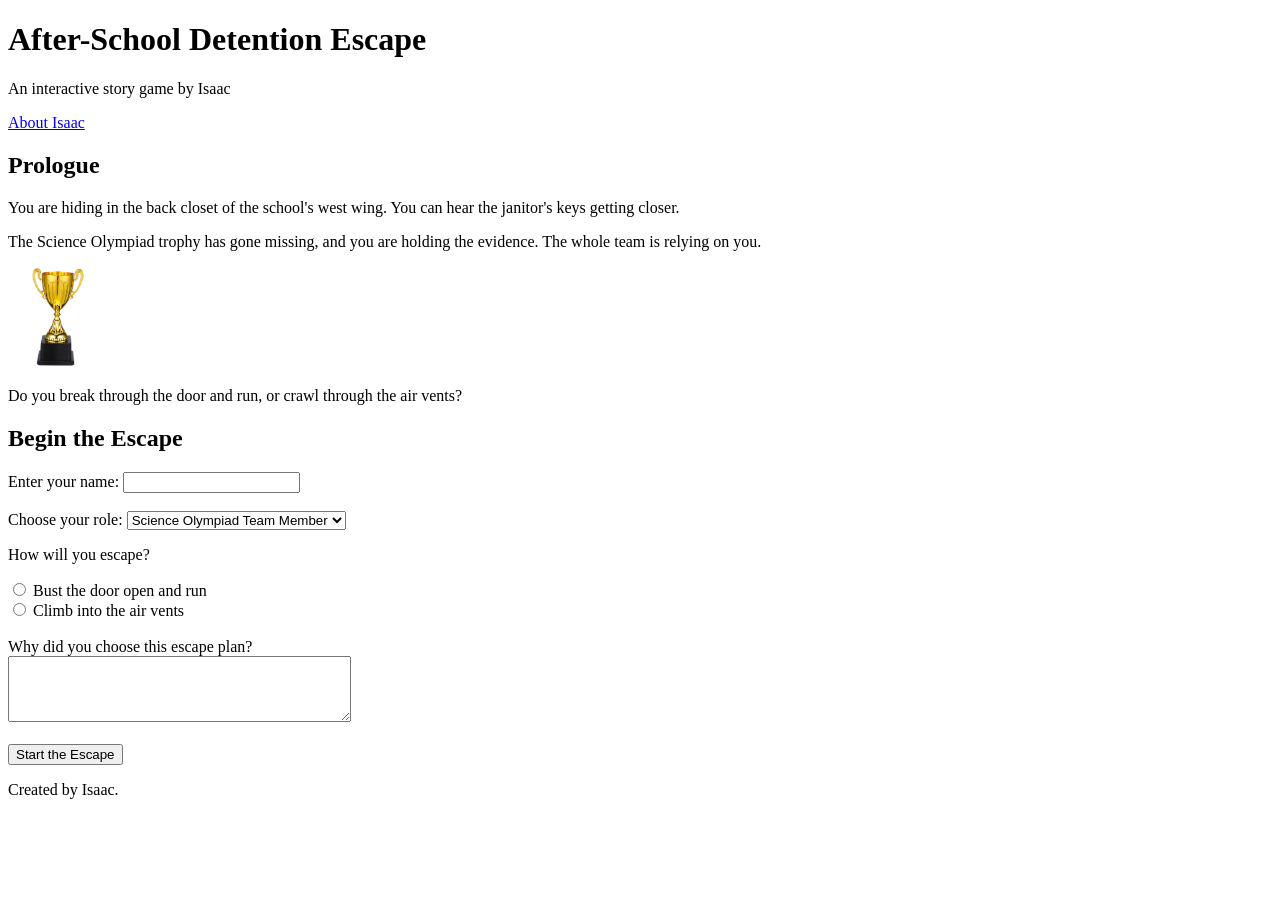
==== index.html @ 241b313b "Game Template" ====
<!DOCTYPE html>
<html lang="en">
<head>
    <meta charset="UTF-8">
    <meta name="viewport" content="width=device-width, initial-scale=1.0">
    <title>After-School Detention Escape</title>
</head>

<body>
    <header>
        <h1>After-School Detention Escape</h1>
        <p>An interactive story game by Isaac</p>

        <a href="aboutme.html">About Isaac</a>
    </header>

    <main>
        <h2>Prologue</h2>

        <p>
            You are hiding in the back closet of the school's west wing.
            You can hear the janitor's keys getting closer.
        </p>

        <p>
            The Science Olympiad trophy has gone missing, and you are holding
            the evidence. The whole team is relying on you.
        </p>
        <img src="Trophy.jpg" alt="Science Olympiad Trophy" width="100">

        <p>
            Do you break through the door and run, or crawl through the air vents?
        </p>
        

        <h2>Begin the Escape</h2>

        <form action="game.html" method="get">
            <label for="name">Enter your name:</label>
            <input type="text" id="name" name="name" required>

            <br><br>

            <label for="role">Choose your role:</label>
            <select id="role" name="role">
                <option value="team-member">Science Olympiad Team Member</option>
                <option value="leader">Team Leader</option>
                <option value="helper">Team Helper</option>
            </select>

            <p>How will you escape?</p>

            <input type="radio" id="door" name="escape" value="door" required>
            <label for="door">Bust the door open and run</label>

            <br>

            <input type="radio" id="vents" name="escape" value="vents">
            <label for="vents">Climb into the air vents</label>

            <br><br>

            <label for="reason">Why did you choose this escape plan?</label>
            <br>
            <textarea id="reason" name="reason" rows="4" cols="40"></textarea>

            <br><br>

            <button type="submit">Start the Escape</button>
        </form>
    </main>

    <footer>
        <p>Created by Isaac.</p>
    </footer>
</body>
</html>
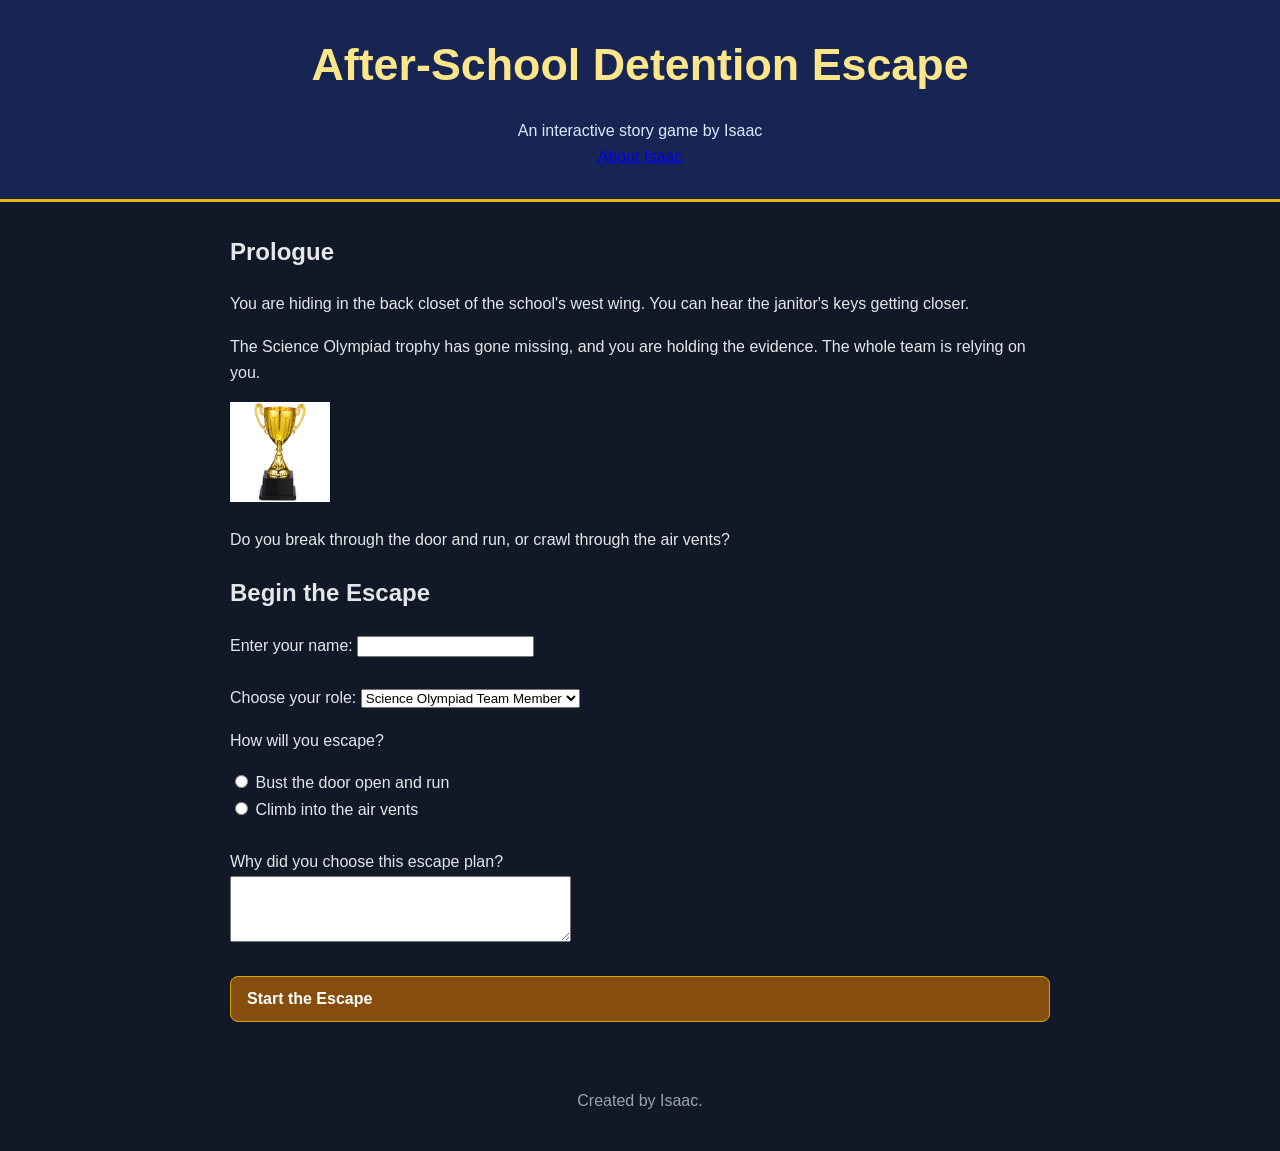
==== commit 53656322: "real game" ====
--- a/index.html
+++ b/index.html
@@ -1,9 +1,11 @@
 <!DOCTYPE html>
 <html lang="en">
+
 <head>
     <meta charset="UTF-8">
     <meta name="viewport" content="width=device-width, initial-scale=1.0">
     <title>After-School Detention Escape</title>
+    <link rel="stylesheet" href="style.css">
 </head>
 
 <body>
@@ -31,7 +33,7 @@
         <p>
             Do you break through the door and run, or crawl through the air vents?
         </p>
-        
+
 
         <h2>Begin the Escape</h2>
 
@@ -74,4 +76,5 @@
         <p>Created by Isaac.</p>
     </footer>
 </body>
+
 </html>
--- a/style.css
+++ b/style.css
@@ -0,0 +1,150 @@
+* {
+    box-sizing: border-box;
+}
+
+body {
+    margin: 0;
+    min-height: 100vh;
+    background: #111827;
+    color: #e5e7eb;
+    font-family: Arial, Helvetica, sans-serif;
+    line-height: 1.65;
+}
+
+header {
+    padding: 28px 18px;
+    text-align: center;
+    background: #172554;
+    border-bottom: 3px solid #eab308;
+}
+
+header h1 {
+    margin: 0;
+    color: #fde68a;
+    font-size: clamp(1.8rem, 5vw, 2.8rem);
+}
+
+header p {
+    margin-bottom: 0;
+    color: #dbeafe;
+}
+
+main {
+    width: min(820px, 92%);
+    margin: 30px auto;
+}
+
+.status-panel {
+    display: flex;
+    justify-content: space-between;
+    flex-wrap: wrap;
+    gap: 12px;
+    padding: 12px 20px;
+    margin-bottom: 20px;
+    background: #1f2937;
+    border: 1px solid #374151;
+    border-radius: 10px;
+}
+
+.status-panel p {
+    margin: 0;
+}
+
+.status-panel strong {
+    color: #fde68a;
+}
+
+.story-panel {
+    padding: clamp(20px, 5vw, 36px);
+    background: #1f2937;
+    border: 1px solid #4b5563;
+    border-left: 5px solid #eab308;
+    border-radius: 12px;
+    box-shadow: 0 12px 35px #00000030;
+}
+
+.eyebrow {
+    color: #facc15;
+    font-size: 0.8rem;
+    font-weight: bold;
+    letter-spacing: 0.16em;
+}
+
+#scene-title {
+    margin-top: 0;
+    color: #fde68a;
+    font-size: clamp(1.5rem, 4vw, 2rem);
+}
+
+#character-name {
+    color: #93c5fd;
+    font-size: 1rem;
+}
+
+#scene-text {
+    white-space: pre-line;
+    font-size: 1.08rem;
+}
+
+.choices {
+    display: grid;
+    gap: 12px;
+    margin-top: 25px;
+}
+
+button {
+    width: 100%;
+    padding: 13px 16px;
+    border: 1px solid #d4a800;
+    border-radius: 8px;
+    background: #854d0e;
+    color: #fff;
+    font-size: 1rem;
+    font-weight: bold;
+    text-align: left;
+    cursor: pointer;
+    transition: background 0.15s ease;
+}
+
+button:hover {
+    background: #a16207;
+}
+
+button:focus-visible {
+    outline: 3px solid #fde68a;
+    outline-offset: 3px;
+}
+
+#message-display {
+    min-height: 1.5em;
+    margin-top: 18px;
+    color: #fcd34d;
+    font-weight: bold;
+}
+
+.restart-button {
+    margin-top: 18px;
+    background: #374151;
+    border-color: #9ca3af;
+    text-align: center;
+}
+
+.restart-button:hover {
+    background: #4b5563;
+}
+
+footer {
+    padding: 20px;
+    color: #9ca3af;
+    text-align: center;
+}
+
+@media (max-width: 520px) {
+    .status-panel {
+        flex-direction: column;
+    }
+
+    .story-panel {
+        padding: 20px;
+    }
+}
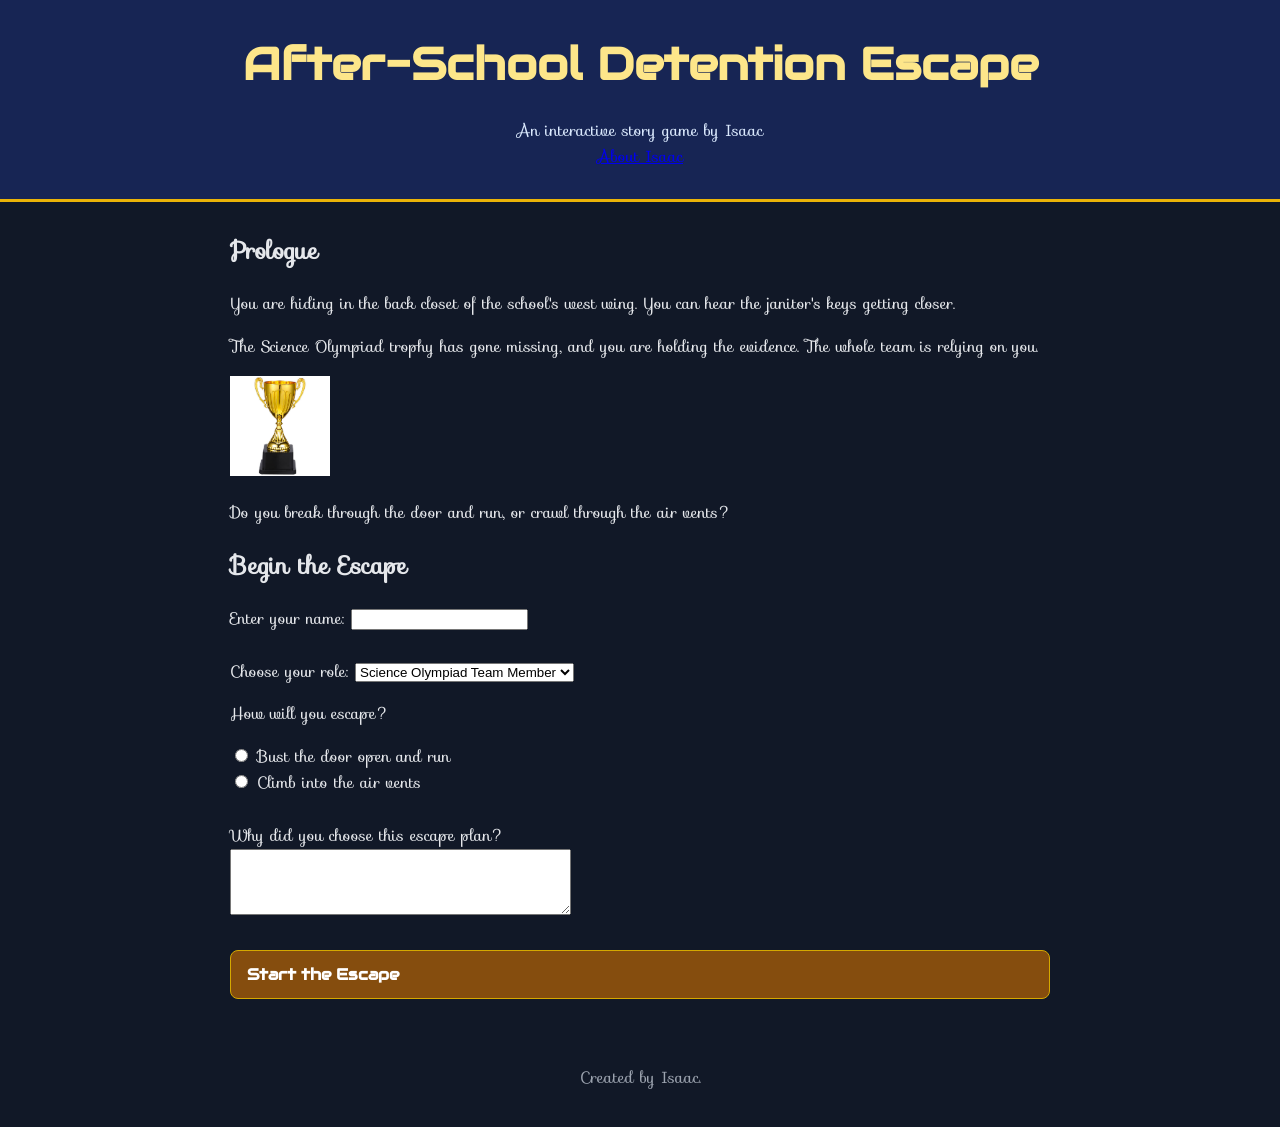
==== commit f8a67f36: "sss" ====
--- a/index.html
+++ b/index.html
@@ -6,6 +6,7 @@
     <meta name="viewport" content="width=device-width, initial-scale=1.0">
     <title>After-School Detention Escape</title>
     <link rel="stylesheet" href="style.css">
+    <link rel="stylesheet" href="https://fonts.googleapis.com/css?family=Sofia|Audiowide">
 </head>
 
 <body>
@@ -77,4 +78,4 @@
     </footer>
 </body>
 
-</html>+</html>
--- a/style.css
+++ b/style.css
@@ -7,7 +7,7 @@
     min-height: 100vh;
     background: #111827;
     color: #e5e7eb;
-    font-family: Arial, Helvetica, sans-serif;
+    font-family: "Sofia", sans-serif;
     line-height: 1.65;
 }
 
@@ -21,6 +21,7 @@
 header h1 {
     margin: 0;
     color: #fde68a;
+    font-family: "Audiowide", sans-serif;
     font-size: clamp(1.8rem, 5vw, 2.8rem);
 }
 
@@ -73,6 +74,7 @@
 #scene-title {
     margin-top: 0;
     color: #fde68a;
+    font-family: "Audiowide", sans-serif;
     font-size: clamp(1.5rem, 4vw, 2rem);
 }
 
@@ -99,6 +101,7 @@
     border-radius: 8px;
     background: #854d0e;
     color: #fff;
+    font-family: "Audiowide", sans-serif;
     font-size: 1rem;
     font-weight: bold;
     text-align: left;
@@ -147,4 +150,53 @@
     .story-panel {
         padding: 20px;
     }
-}+}
+
+
+
+* {
+    box-sizing: border-box;
+}
+
+body {
+    margin: 0;
+    min-height: 100vh;
+    background: #111827;
+    color: #e5e7eb;
+    /* Custom font for body text */
+    font-family: "Sofia", sans-serif;
+    line-height: 1.65;
+}
+
+header {
+    padding: 28px 18px;
+    text-align: center;
+    background: #172554;
+    border-bottom: 3px solid #eab308;
+}
+
+header h1 {
+    margin: 0;
+    color: #fde68a;
+    /* Custom font for the title */
+    font-family: "Audiowide", sans-serif;
+    font-size: clamp(1.8rem, 5vw, 2.8rem);
+}
+
+/* ... keep the rest of your existing style.css code below ... */
+
+button {
+    width: 100%;
+    padding: 13px 16px;
+    border: 1px solid #d4a800;
+    border-radius: 8px;
+    background: #854d0e;
+    color: #fff;
+    /* Custom font for buttons */
+    font-family: "Audiowide", sans-serif;
+    font-size: 1rem;
+    font-weight: bold;
+    text-align: left;
+    cursor: pointer;
+    transition: background 0.15s ease;
+}
